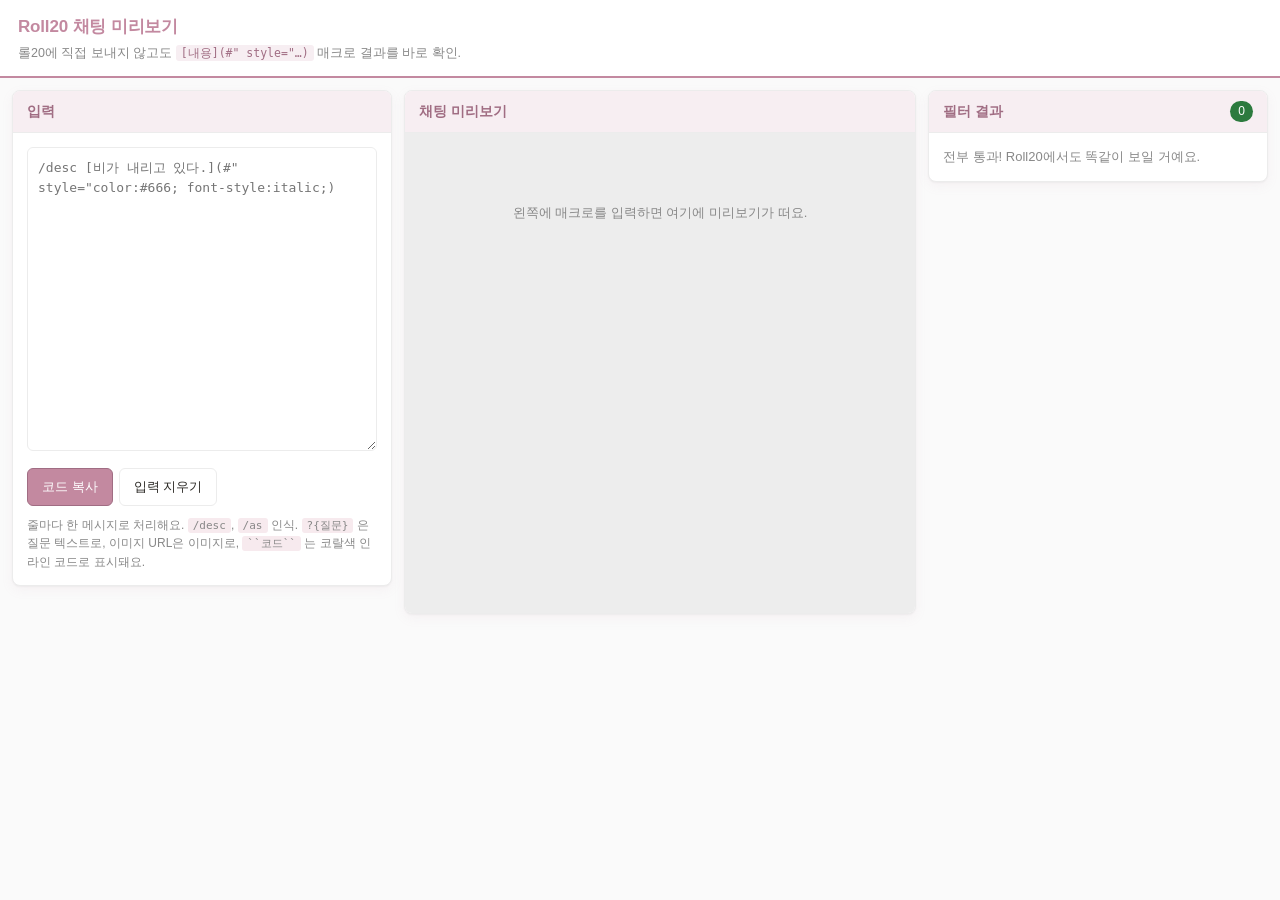
==== roll20-tester.html @ ce135a17 "match Roll20 leniency: drop the false ;) warning, salvage trailing ; in unclosed ( The previous comm" ====
<!DOCTYPE html>
<html lang="ko">
<head>
  <meta charset="UTF-8" />
  <meta name="viewport" content="width=device-width, initial-scale=1.0, viewport-fit=cover" />
  <meta name="theme-color" content="#f1efe7" />
  <title>Roll20 채팅 미리보기</title>
  <style>
:root {
  --bg: #fafafa;
  --pane-bg: #ffffff;
  --pane-border: #ececec;
  --pane-head-bg: #f7eef2;
  --text: #2c2a26;
  --text-muted: #888888;
  --accent: #c389a0;
  --accent-dark: #a06d83;
  --accent-soft: #f7eef2;
  --warn: #b87d10;
  --danger: #b8311e;
  --ok: #2c7a3e;
  /* 채팅창은 살짝 회색끼 도는 톤 — 사용자 매크로의 background:#ffffff 가
   * 채팅창 안에서 흰 박스로 보이도록. 완전 흰색이면 흰 말풍선이 안 보임. */
  --chat-bg: #ededed;
  --code-bg: #f7eaee;
  --shadow: 0 1px 2px rgba(0,0,0,0.04), 0 4px 12px rgba(195,137,160,0.08);
  --radius: 8px;
}
* { box-sizing: border-box; }
html, body { margin: 0; padding: 0; }
body {
  font-family: -apple-system, BlinkMacSystemFont, "Apple SD Gothic Neo",
               "Pretendard", "Segoe UI", "Noto Sans KR", Arial, sans-serif;
  background: var(--bg);
  color: var(--text);
  line-height: 1.5;
  -webkit-text-size-adjust: 100%;
}
h1, h2, h3 { margin: 0; font-weight: 700; }
button, input, select, textarea { font: inherit; color: inherit; }
code, .mono {
  font-family: ui-monospace, SFMono-Regular, Menlo, Consolas, monospace;
}
code { background: var(--code-bg); padding: 1px 5px; border-radius: 3px; font-size: 0.92em; }

/* 헤더 */
.topbar {
  background: #ffffff;
  color: var(--text);
  padding: 14px 18px;
  border-bottom: 2px solid var(--accent);
}
.topbar h1 {
  font-size: 17px;
  letter-spacing: -0.01em;
  color: var(--accent);
}
.topbar .tagline {
  margin: 4px 0 0;
  font-size: 12.5px;
  color: var(--text-muted);
}
.topbar code { background: var(--accent-soft); color: var(--accent-dark); }

/* 레이아웃: 입력 / 채팅 / 경고 */
.layout {
  display: grid;
  grid-template-columns: minmax(280px, 380px) 1fr minmax(260px, 340px);
  gap: 12px;
  padding: 12px;
  max-width: 1400px;
  margin: 0 auto;
  align-items: start;
}
@media (max-width: 1024px) {
  .layout { grid-template-columns: 1fr 1fr; }
  .pane-warnings { grid-column: 1 / -1; }
}
@media (max-width: 720px) {
  .layout { grid-template-columns: 1fr; padding: 8px; gap: 8px; }
}

.pane {
  background: var(--pane-bg);
  border: 1px solid var(--pane-border);
  border-radius: var(--radius);
  box-shadow: var(--shadow);
  overflow: hidden;
}
.pane-head {
  display: flex;
  align-items: center;
  justify-content: space-between;
  padding: 10px 14px;
  background: var(--pane-head-bg);
  border-bottom: 1px solid var(--pane-border);
}
.pane-head h2 { font-size: 14px; color: var(--accent-dark); }
.pane-body { padding: 14px; }

.badge {
  display: inline-block;
  min-width: 22px;
  padding: 2px 8px;
  border-radius: 999px;
  background: var(--text-muted);
  color: #fff;
  font-size: 12px;
  text-align: center;
  line-height: 1.4;
}
.badge[data-level="ok"]     { background: var(--ok); }
.badge[data-level="warn"]   { background: var(--warn); }
.badge[data-level="danger"] { background: var(--danger); }

/* 입력 */
#macro-input {
  width: 100%;
  min-height: 220px;
  resize: vertical;
  padding: 10px;
  background: #fff;
  border: 1px solid var(--pane-border);
  border-radius: 6px;
  font-family: ui-monospace, SFMono-Regular, Menlo, Consolas, monospace;
  font-size: 13px;
  line-height: 1.55;
  outline: none;
  transition: border-color 0.15s, box-shadow 0.15s;
}
#macro-input:focus {
  border-color: var(--accent);
  box-shadow: 0 0 0 3px rgba(195, 137, 160, 0.20);
}
.actions {
  display: flex;
  flex-wrap: wrap;
  gap: 6px;
  margin-top: 10px;
}
.actions button {
  padding: 8px 14px;
  border-radius: 6px;
  border: 1px solid var(--pane-border);
  background: #ffffff;
  cursor: pointer;
  font-size: 13px;
  transition: background 0.12s, transform 0.05s, border-color 0.12s;
}
.actions button:hover { background: var(--accent-soft); border-color: var(--accent); }
.actions button:active { transform: translateY(1px); }
.actions button.primary {
  background: var(--accent);
  border-color: var(--accent-dark);
  color: #fff;
}
.actions button.primary:hover { background: var(--accent-dark); border-color: var(--accent-dark); }
.hint {
  margin: 10px 0 0;
  color: var(--text-muted);
  font-size: 12px;
}
.hint code { background: var(--code-bg); }

/* 채팅 영역 */
.chat-window {
  min-height: 480px;
  max-height: calc(100vh - 200px);
  overflow-y: auto;
  padding: 10px 12px;
  background: var(--chat-bg);
  font-family: "Helvetica Neue", "Apple SD Gothic Neo", Arial, sans-serif;
  font-size: 13px;
  line-height: 1.55;
  color: #333333;
}
.chat-empty {
  text-align: center;
  color: var(--text-muted);
  padding: 60px 20px;
  font-size: 13px;
}

/* Roll20 채팅 메시지 박스
 *
 * background 를 깔지 않아 사용자 매크로의 box-shadow spread 가 양옆/아래
 * 까지 자연스럽게 펼쳐진다. 메시지 간 padding 을 충분히 둬서 spread 가
 * 다음 메시지의 텍스트 위로 묻히지 않게 한다 (Roll20 의 채팅창 간격과
 * 비슷하게). */
.chat-msg {
  position: relative; /* 매크로 안의 position:absolute 자식이 여기 기준으로 떠야 함 */
  padding: 6px 2px 14px;
  margin: 0;
  word-wrap: break-word;
  overflow-wrap: break-word;
}

.chat-msg .by {
  font-weight: 700;
  color: #1f1d1a;
  margin-right: 3px;
}
.chat-msg .by::after { content: ":"; }

/* /desc — 가운데 정렬, bold + italic 이 기본 */
.chat-msg.desc {
  text-align: center;
  font-style: italic;
  font-weight: bold;
  color: #333333;
  padding: 8px 8px 16px;
}
.chat-msg.desc .by { display: none; }

/* /as — 옅은 푸른색 박스 (다른 인물로 말하기) */
.chat-msg.as {
  background: #e8f1f8;
  border: 1px solid #c5d8e8;
  border-radius: 3px;
  padding: 4px 8px;
  margin: 2px 0;
}
.chat-msg.as .by { color: #1f4d7a; }

/* Roll20 본문 안 a 태그 (= 매크로로 만든 스타일 박스) */
.chat-msg .r20-styled {
  color: inherit;
  text-decoration: underline;
  cursor: default;
}
.chat-msg .r20-styled:hover { text-decoration: underline; }

.chat-msg img { max-width: 100%; height: auto; }
.chat-msg img.r20-image {
  max-width: 100%;
  height: auto;
  display: inline-block;
  vertical-align: middle;
  border-radius: 2px;
}

/* 백틱 더블(``code``) → 코랄빛 인라인 */
.chat-msg .r20-code {
  font-family: ui-monospace, SFMono-Regular, Menlo, Consolas, monospace;
  background: #fdecea;
  color: #cf3a1f;
  padding: 0 5px;
  border-radius: 3px;
  font-size: 0.92em;
}

/* 경고 패널 */
.warnings-body { padding: 0; }
.warnings-body .empty {
  padding: 14px; color: var(--text-muted); margin: 0; font-size: 13px;
}
.warn-summary {
  padding: 10px 14px;
  background: var(--accent-soft);
  border-bottom: 1px solid var(--pane-border);
  font-size: 12px;
  color: var(--text-muted);
}
.warn-summary strong { color: var(--text); }
.warn-item {
  padding: 10px 14px;
  border-bottom: 1px solid var(--pane-border);
  font-size: 13px;
}
.warn-item:last-child { border-bottom: none; }
.warn-item .label {
  display: inline-block;
  padding: 1px 7px;
  border-radius: 3px;
  font-size: 11px;
  font-weight: 700;
  margin-right: 6px;
  vertical-align: 1px;
}
.warn-item .label[data-kind="prop"]     { background: #ffd7d2; color: #882015; }
.warn-item .label[data-kind="value"]    { background: #fff0c0; color: #7a5500; }
.warn-item .label[data-kind="syntax"]   { background: #ffe4b3; color: #7a4b00; }
.warn-item .label[data-kind="escape"]   { background: #d6eaff; color: #1c4f8a; }
.warn-item .label[data-kind="security"] { background: #ffd0d0; color: #8a0a0a; }
.warn-item code { font-size: 12px; }
.warn-item .reason {
  display: block; margin-top: 4px;
  color: var(--text-muted); font-size: 12px;
}

  </style>
</head>
<body>
  <header class="topbar">
    <h1>Roll20 채팅 미리보기</h1>
    <p class="tagline">롤20에 직접 보내지 않고도 <code>[내용](#" style="…)</code> 매크로 결과를 바로 확인.</p>
  </header>

  <main class="layout">
    <section class="pane pane-input">
      <div class="pane-head"><h2>입력</h2></div>
      <div class="pane-body">
        <textarea id="macro-input" rows="14" spellcheck="false"
          placeholder='/desc [비가 내리고 있다.](#" style="color:#666; font-style:italic;)'></textarea>
        <div class="actions">
          <button type="button" id="copy-btn" class="primary">코드 복사</button>
          <button type="button" id="clear-input-btn">입력 지우기</button>
        </div>
        <p class="hint">
          줄마다 한 메시지로 처리해요. <code>/desc</code>, <code>/as</code> 인식.
          <code>?{질문}</code> 은 질문 텍스트로, 이미지 URL은 이미지로, <code>``코드``</code> 는 코랄색 인라인 코드로 표시돼요.
        </p>
      </div>
    </section>

    <section class="pane pane-chat">
      <div class="pane-head"><h2>채팅 미리보기</h2></div>
      <div class="chat-window" id="chat-window">
        <div class="chat-empty" id="chat-empty">왼쪽에 매크로를 입력하면 여기에 미리보기가 떠요.</div>
      </div>
    </section>

    <aside class="pane pane-warnings">
      <div class="pane-head">
        <h2>필터 결과</h2>
        <span class="badge" id="warn-badge">0</span>
      </div>
      <div class="pane-body warnings-body" id="warnings-body">
        <p class="empty">아직 검사할 매크로가 없어요.</p>
      </div>
    </aside>
  </main>

  <script>
/**
 * Roll20 채팅 미리보기.
 *
 * 입력 형식: [내용](URL #" style="prop: value; …)  형태의 Roll20 마크다운 트릭.
 * URL 부분은 비어있을 수도, 매크로 명령(!&#13;/desc …)이나 외부 URL일 수도 있다.
 *
 * 출처: danharu0920 블로그(롤꾸용 CSS 입문),
 *       베베까까 블로그(Roll20 채팅로그 꾸미기 / 롤꾸하는데 도움되는 CSS 모음).
 */
'use strict';

// ============================================================
// 1. 화이트리스트 / 차단 패턴
// ============================================================

// 사용자 매크로의 CSS는 기본적으로 모두 통과시킨다.
// 실제로 안 먹는 속성이 있어도 브라우저가 알아서 무시하므로, 굳이 우리가
// "이건 안 됨"이라고 미리 차단해서 false positive 를 만들 필요는 없다.
// 단, Roll20가 명시적으로 sanitizer에서 막아둔 calc() 와 보안상 위험한
// expression() / url(javascript:…) 만 strip + 경고한다.
const BLOCKED_PATTERNS = {
  calc:       { re: /\bcalc\s*\(/i,
                msg: 'Roll20는 calc() 수식을 막아놨어요. 고정값으로 바꿔주세요.' },
  expression: { re: /\bexpression\s*\(/i,
                msg: 'CSS expression() 은 차단됩니다.' },
  jsurl:      { re: /url\s*\(\s*['"]?\s*javascript:/i,
                msg: 'url(javascript:…) 는 차단됩니다.' },
};

const COMMANDS = [
  { name: 'desc', re: /^\/desc\s+/i },
  { name: 'as',   re: /^\/as\s+/i },
];

// ============================================================
// 2. 유틸
// ============================================================

const $ = (sel) => document.querySelector(sel);

const _entityHelper = document.createElement('textarea');
function decodeEntities(s) {
  _entityHelper.innerHTML = String(s);
  return _entityHelper.value;
}
function escapeHtml(s) {
  return String(s).replace(/[&<>"']/g, (c) => ({
    '&': '&amp;', '<': '&lt;', '>': '&gt;', '"': '&quot;', "'": '&#39;',
  }[c]));
}
function escapeRegex(s) {
  return s.replace(/[.*+?^${}()|[\]\\]/g, '\\$&');
}
const debounce = (fn, ms) => {
  let t;
  return (...a) => { clearTimeout(t); t = setTimeout(() => fn(...a), ms); };
};

// 입력에 등장 가능성 매우 낮은 placeholder 토큰.
const PH_OPEN = '\x01R20\x01';
const PH_CLOSE = '\x01';

// ============================================================
// 3. SanitizeReport
// ============================================================

class SanitizeReport {
  constructor() { this.entries = []; this.counts = {}; }
  add(kind, name, reason) {
    this.entries.push({ kind, name, reason });
    this.counts[kind] = (this.counts[kind] || 0) + 1;
  }
  total() { return this.entries.length; }
}
const KIND_LABEL = {
  prop: '속성', value: '값', syntax: '문법',
  escape: '이스케이프', security: '보안',
};

// ============================================================
// 4. CSS 파서
// ============================================================

function parseDecls(text) {
  const out = [];
  let buf = '', depth = 0, inStr = null;
  for (let i = 0; i < text.length; i++) {
    const ch = text[i];
    if (inStr) {
      buf += ch;
      if (ch === inStr && text[i - 1] !== '\\') inStr = null;
      continue;
    }
    if (ch === '"' || ch === "'") { inStr = ch; buf += ch; continue; }
    if (ch === '(') { depth++; buf += ch; continue; }
    if (ch === ')') { depth = Math.max(0, depth - 1); buf += ch; continue; }
    if (ch === ';' && depth === 0) { pushDecl(out, buf); buf = ''; continue; }
    buf += ch;
  }
  if (buf.trim()) pushDecl(out, buf);
  return out;
}

function pushDecl(arr, raw) {
  const trimmed = raw.trim();
  if (!trimmed) return;
  const idx = trimmed.indexOf(':');
  if (idx === -1) {
    // 영문/한글이 있는 경우만 진짜 syntax 오류로 본다.
    // 줄 끝의 길 잃은 " ) ; 같은 건 조용히 무시.
    if (/[a-zA-Z가-힯]/.test(trimmed)) {
      arr.push({ raw: trimmed, invalid: true });
    }
    return;
  }
  const prop = trimmed.slice(0, idx).trim().toLowerCase();
  let value = trimmed.slice(idx + 1).trim();
  if (!prop || !value) return;
  // 매크로 끝의 ;) 패턴: 마크다운 링크의 닫는 ) 가 linear-gradient(...) 의
  // 닫는 ) 로 못 쓰이면서, ; 만 함수 안에 갇혀버리는 경우가 흔하다. CSS 파서는
  // EOF 에서 닫히지 않은 ( 는 자동 보강해주지만, 함수 안에 ; 토큰이 끼면
  // 인자 파싱이 깨져서 속성 자체가 drop 된다. 그 trailing ; 만 떼어내면
  // 브라우저가 함수를 알아서 닫아준다 (Roll20 도 같은 결과로 렌더링됨).
  if (hasUnclosedParen(value)) {
    value = value.replace(/;\s*$/, '').trimEnd();
  }
  arr.push({ prop, value, raw: trimmed });
}

function hasUnclosedParen(s) {
  let depth = 0, inStr = null;
  for (let i = 0; i < s.length; i++) {
    const ch = s[i];
    if (inStr) {
      if (ch === inStr && s[i - 1] !== '\\') inStr = null;
      continue;
    }
    if (ch === '"' || ch === "'") { inStr = ch; continue; }
    if (ch === '(') depth++;
    else if (ch === ')') depth = Math.max(0, depth - 1);
  }
  return depth > 0;
}

function validateDecl(decl, report) {
  if (decl.invalid) {
    report.add('syntax', decl.raw,
      '"속성: 값" 형식이 아니에요. 콜론(:) 누락이거나 세미콜론(;) 위치를 확인하세요.');
    return null;
  }
  const { prop, value } = decl;

  // content 속성은 ::before/::after 의사요소에서만 동작한다. Roll20 매크로의
  // 인라인 style 속성은 실제 요소(<a>)에 붙기 때문에 절대 적용 안 됨.
  if (prop === 'content') {
    report.add('prop', `${prop}: ${value}`,
      'content 속성은 ::before/::after 의사요소에서만 동작해요. ' +
      'Roll20 매크로의 inline style 은 실제 <a> 에 붙어서 무시됩니다.');
    return null;
  }

  // 명시적으로 차단되는 것들만 strip + 경고. 그 외는 모두 통과.
  for (const [key, { re, msg }] of Object.entries(BLOCKED_PATTERNS)) {
    if (re.test(value)) {
      report.add(key === 'calc' ? 'value' : 'security', `${prop}: ${value}`, msg);
      return null;
    }
  }
  return decl;
}

// ============================================================
// 5. Roll20 마크다운 파서
// ============================================================

// (#" 의 # 은 옵셔널 — 사용자 매크로에서 종종 빠진 채로 쓰여도
// 동작하므로 우리도 받아준다.
const STYLE_LINK_RE =
  /\[([^\]]*)\]\(([^)]*?)#?\s*"\s*style\s*=\s*"([^)]*)\)/g;

const NORMAL_LINK_RE =
  /\[([^\]]*)\]\(((?:https?:\/\/|mailto:|#)[^)\s]*)\)/g;

// 이미지 URL 자동 인식 (확장자 기반).
const IMAGE_URL_RE =
  /(https?:\/\/[^\s<>"'()]+\.(?:png|jpe?g|gif|webp|svg|bmp))(\?[^\s<>"'()]*)?/gi;

// 백틱 인라인 코드 — Roll20는 더블 백틱(``text``) 만 코드로 처리한다.
// 단일 백틱은 일반 본문에서 흔히 쓰이므로 코드로 잡지 않는다.
const BACKTICK_RE = /``([^`\n]+?)``/g;

// Roll20 query: ?{prompt}, ?{prompt|default}, ?{prompt|opt1|opt2}.
const QUERY_RE = /\?\{([^}]+)\}/g;

function substituteQueries(text) {
  return text.replace(QUERY_RE, (_m, inner) => {
    const parts = inner.split('|');
    const prompt = parts[0].trim();
    if (parts.length === 1) return prompt;
    // |default 형태에서 default 가 비어있으면 ?{프롬프트|} 인 셈이라
    // prompt 텍스트로 fallback. 옵션 dropdown(opt,val) 은 첫 옵션의 라벨.
    const def = parts[1].split(',')[0].trim();
    return def || prompt;
  });
}

function detectCommand(line) {
  for (const c of COMMANDS) {
    if (c.re.test(line)) {
      const rest = line.replace(c.re, '');
      if (c.name === 'as') {
        const m = rest.match(/^("[^"]+"|'[^']+'|\S+)\s*([\s\S]*)$/);
        const speaker = m ? m[1].replace(/^["']|["']$/g, '') : '';
        const body = m ? m[2] : rest;
        return { name: 'as', speaker, rest: body };
      }
      return { name: c.name, rest };
    }
  }
  return { name: 'say', rest: line };
}

function processInline(line, report) {
  // 0) ?{질문} 치환 — 가장 먼저 (다른 패턴 안에도 들어있을 수 있음).
  let work = substituteQueries(line);

  // 1) Roll20 styled link → placeholder
  const placeholders = [];
  work = work.replace(STYLE_LINK_RE, (_, text, prefix, decls) => {
    const i = placeholders.length;
    placeholders.push({ kind: 'styled', text, prefix, decls });
    return `${PH_OPEN}${i}${PH_CLOSE}`;
  });

  // 2) 일반 마크다운 링크 → placeholder
  work = work.replace(NORMAL_LINK_RE, (_, text, url) => {
    if (/^javascript:/i.test(url)) {
      report.add('security', `[${text}](${url})`, 'javascript: 링크는 차단됩니다.');
      return text;
    }
    const i = placeholders.length;
    placeholders.push({ kind: 'normal', text, url });
    return `${PH_OPEN}${i}${PH_CLOSE}`;
  });

  // 3) 미처 들어가지 못한 이미지 URL → <img>
  work = work.replace(IMAGE_URL_RE, (_m, base, query) => {
    const url = base + (query || '');
    const i = placeholders.length;
    placeholders.push({ kind: 'image', url });
    return `${PH_OPEN}${i}${PH_CLOSE}`;
  });

  // 4) 백틱 인라인 코드(``text``) → placeholder
  work = work.replace(BACKTICK_RE, (_m, code) => {
    const i = placeholders.length;
    placeholders.push({ kind: 'code', code });
    return `${PH_OPEN}${i}${PH_CLOSE}`;
  });

  // 5) 처리 안 된 [text](...#...) — 매크로 트릭이지만 escape 깨짐
  const stray = work.match(/\[[^\]]*\]\([^)]*#[^)]*\)/);
  if (stray) {
    report.add('escape', stray[0],
      '매크로 패턴이 끝까지 닫히지 않은 것 같아요. 값 안의 ) ] " ? @ % 등은 ' +
      '&#41; &#93; &quot; &#63; &#64; &#37; 처럼 escape 해줘야 해요.');
  }

  // 6) HTML escape + 마크다운 처리
  let html = escapeHtml(work);
  html = applyMarkdown(html);

  // 7) placeholder 복원
  const placeholderRe = new RegExp(
    escapeRegex(PH_OPEN) + '(\\d+)' + escapeRegex(PH_CLOSE),
    'g',
  );
  html = html.replace(placeholderRe, (_m, idx) => {
    const p = placeholders[+idx];
    switch (p.kind) {
      case 'styled': return renderStyledLink(p, report);
      case 'normal': return renderNormalLink(p);
      case 'image':  return renderImage(p);
      case 'code':   return renderCode(p);
    }
    return '';
  });

  return html;
}

function applyMarkdown(html) {
  // 사용자가 매크로 안에서 줄바꿈으로 자주 쓰는 <br>. HTML escape 단계에서
  // &lt;br&gt; 으로 변했을 수 있으니 다시 진짜 <br> 로 복원.
  html = html.replace(/&lt;br\s*\/?\s*&gt;/gi, '<br>');
  html = html.replace(/\*\*([^*\n]+)\*\*/g, '<strong>$1</strong>');
  html = html.replace(/(^|[^*\w])\*([^*\n]+)\*(?!\*)/g, '$1<em>$2</em>');
  html = html.replace(/(^|[^_\w])_([^_\n]+)_(?!\w)/g, '$1<em>$2</em>');
  html = html.replace(/~~([^~\n]+)~~/g, '<del>$1</del>');
  return html;
}

function renderStyledLink(p, report) {
  const decoded = decodeEntities(p.decls);
  const decls = parseDecls(decoded);
  const survived = [];
  for (const d of decls) {
    const ok = validateDecl(d, report);
    if (ok) survived.push(`${ok.prop}: ${ok.value}`);
  }
  // 링크 텍스트 안에서도 **굵게**, *기울임*, ~~취소~~ 마크다운 처리.
  const text = decodeEntities(p.text);
  const escapedText = applyMarkdown(escapeHtml(text));
  const styleStr = survived.join('; ');
  const prefix = (p.prefix || '').trim();
  const isExternal = /^https?:\/\//i.test(prefix);
  const href = isExternal ? prefix : '#';
  const onclick = isExternal ? '' : ' onclick="return false"';
  const target = isExternal ? ' target="_blank" rel="noopener noreferrer"' : '';
  return `<a class="r20-styled" href="${escapeHtml(href)}"${target}${onclick} style="${escapeHtml(styleStr)}">${escapedText}</a>`;
}

function renderNormalLink(p) {
  return `<a href="${escapeHtml(p.url)}" target="_blank" rel="noopener noreferrer">${escapeHtml(decodeEntities(p.text))}</a>`;
}

function renderImage(p) {
  return `<img class="r20-image" src="${escapeHtml(p.url)}" alt="" loading="lazy">`;
}

function renderCode(p) {
  return `<code class="r20-code">${escapeHtml(decodeEntities(p.code))}</code>`;
}

// ============================================================
// 6. 메시지 처리
// ============================================================

function processMessage(line, report) {
  if (!line.trim()) return null;
  const cmd = detectCommand(line);
  const html = processInline(cmd.rest, report);
  return { type: cmd.name, html, speaker: cmd.speaker || '' };
}

function processInput(text) {
  const report = new SanitizeReport();
  const messages = [];
  for (const line of text.split('\n')) {
    const m = processMessage(line, report);
    if (m) messages.push(m);
  }
  return { messages, report };
}

// ============================================================
// 7. 렌더링
// ============================================================

const state = { messages: [] };

function buildMsgEl({ type, html, speaker }) {
  const el = document.createElement('div');
  el.className = `chat-msg ${type}`;
  if (type === 'as' && speaker) {
    const by = document.createElement('span');
    by.className = 'by';
    by.textContent = speaker;
    el.appendChild(by);
    el.appendChild(document.createTextNode(' '));
  }
  const body = document.createElement('span');
  body.className = 'body';
  body.innerHTML = html;
  el.appendChild(body);
  return el;
}

function renderChat() {
  const win = $('#chat-window');
  win.innerHTML = '';
  if (state.messages.length === 0) {
    const empty = document.createElement('div');
    empty.className = 'chat-empty';
    empty.textContent = '왼쪽에 매크로를 입력하면 여기에 미리보기가 떠요.';
    win.appendChild(empty);
    return;
  }
  for (const m of state.messages) win.appendChild(buildMsgEl(m));
  win.scrollTop = win.scrollHeight;
}

function renderWarnings(report) {
  const body = $('#warnings-body');
  body.innerHTML = '';
  const total = report.total();
  $('#warn-badge').textContent = String(total);
  $('#warn-badge').dataset.level =
    total === 0 ? 'ok' : (report.counts.security ? 'danger' : 'warn');

  if (total === 0) {
    body.innerHTML = '<p class="empty">전부 통과! Roll20에서도 똑같이 보일 거예요.</p>';
    return;
  }

  const summary = document.createElement('div');
  summary.className = 'warn-summary';
  const order = ['security', 'syntax', 'escape', 'prop', 'value'];
  const parts = [];
  for (const k of order) {
    if (report.counts[k]) parts.push(`<strong>${KIND_LABEL[k]} ${report.counts[k]}</strong>`);
  }
  summary.innerHTML = `차단/경고 ${total}건 — ${parts.join(' · ')}`;
  body.appendChild(summary);

  const grouped = new Map();
  for (const e of report.entries) {
    const k = `${e.kind}::${e.name}::${e.reason}`;
    if (!grouped.has(k)) grouped.set(k, { ...e, count: 0 });
    grouped.get(k).count++;
  }
  for (const e of grouped.values()) {
    const item = document.createElement('div');
    item.className = 'warn-item';
    item.innerHTML =
      `<span class="label" data-kind="${e.kind}">${KIND_LABEL[e.kind] || e.kind}</span>` +
      `<code>${escapeHtml(e.name)}</code>` +
      (e.count > 1 ? ` <span class="muted small">×${e.count}</span>` : '') +
      `<span class="reason">${escapeHtml(e.reason)}</span>`;
    body.appendChild(item);
  }
}

// ============================================================
// 8. 영속화
// ============================================================

const STORAGE_KEY = 'roll20-chat-preview-v4';

function persist() {
  try {
    localStorage.setItem(STORAGE_KEY, JSON.stringify({
      input: $('#macro-input').value,
    }));
  } catch (_) { /* 무시 */ }
}
function restore() {
  try {
    const data = JSON.parse(localStorage.getItem(STORAGE_KEY) || 'null');
    if (!data) return;
    if (data.input) $('#macro-input').value = data.input;
  } catch (_) { /* 무시 */ }
}

// ============================================================
// 9. 부트
// ============================================================

function update() {
  const txt = $('#macro-input').value;
  if (!txt.trim()) {
    state.messages = [];
    renderChat();
    renderWarnings(new SanitizeReport());
    persist();
    return;
  }
  const { messages, report } = processInput(txt);
  state.messages = messages;
  renderChat();
  renderWarnings(report);
  persist();
}

async function copyMacro() {
  const text = $('#macro-input').value;
  if (!text) return;
  const btn = $('#copy-btn');
  const original = btn.textContent;
  try {
    await navigator.clipboard.writeText(text);
    btn.textContent = '복사됨!';
  } catch (_) {
    // file:// / 권한 없는 환경 fallback
    const ta = document.createElement('textarea');
    ta.value = text;
    ta.style.position = 'fixed';
    ta.style.opacity = '0';
    document.body.appendChild(ta);
    ta.select();
    let ok = false;
    try { ok = document.execCommand('copy'); } catch (_) { /* 무시 */ }
    document.body.removeChild(ta);
    btn.textContent = ok ? '복사됨!' : '복사 실패';
  }
  setTimeout(() => { btn.textContent = original; }, 1200);
}

function setup() {
  restore();

  const debounced = debounce(update, 120);
  $('#macro-input').addEventListener('input', debounced);

  $('#copy-btn').addEventListener('click', copyMacro);
  $('#clear-input-btn').addEventListener('click', () => {
    $('#macro-input').value = '';
    update();
  });

  update();
}

if (document.readyState === 'loading') {
  document.addEventListener('DOMContentLoaded', setup);
} else {
  setup();
}

  </script>
</body>
</html>
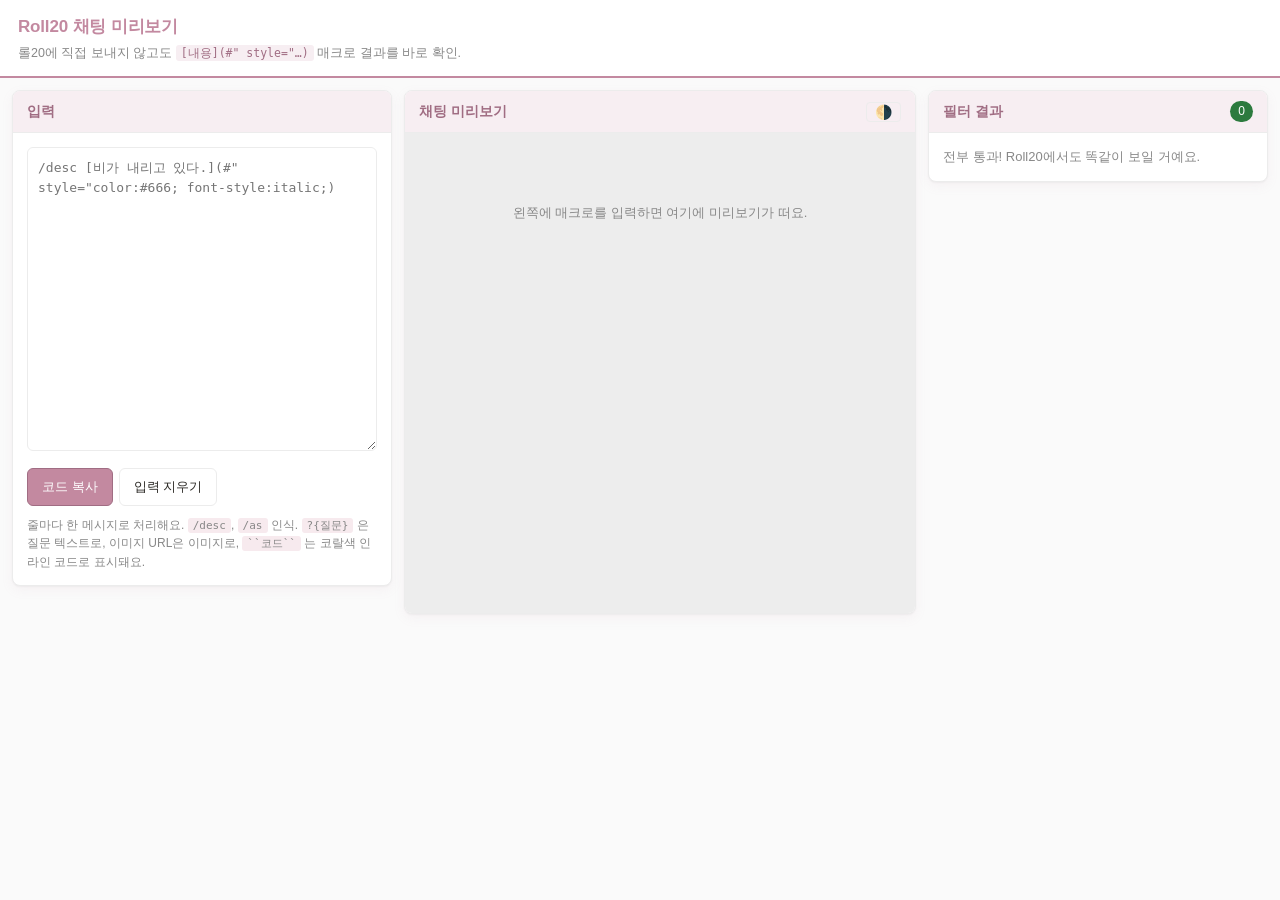
==== commit f45df0a0: "add dark-bg toggle so neon/dark-theme macros are visible in preview Neon-style macros (white text + " ====
--- a/roll20-tester.html
+++ b/roll20-tester.html
@@ -181,6 +181,24 @@
   font-size: 13px;
 }
 
+/* 어두운 배경 토글 — 네온/다크테마 매크로 미리보기용 */
+.bg-toggle {
+  background: transparent;
+  border: 1px solid var(--pane-border);
+  border-radius: 4px;
+  padding: 2px 8px;
+  font-size: 14px;
+  line-height: 1;
+  cursor: pointer;
+  transition: background 0.12s, border-color 0.12s;
+}
+.bg-toggle:hover { background: var(--accent-soft); border-color: var(--accent); }
+.chat-window.dark {
+  background: #1f1f1f;
+  color: #e0e0e0;
+}
+.chat-window.dark .chat-empty { color: #777; }
+
 /* Roll20 채팅 메시지 박스
  *
  * background 를 깔지 않아 사용자 매크로의 box-shadow spread 가 양옆/아래
@@ -193,6 +211,15 @@
   margin: 0;
   word-wrap: break-word;
   overflow-wrap: break-word;
+}
+
+/* Roll20 의 채팅 a 태그는 브라우저 기본값(content-box, line-height: normal) 위에서
+ * 그려진다. 우리 도구의 글로벌 `* { box-sizing: border-box }` 와 .chat-window 의
+ * line-height: 1.55 가 사용자 매크로의 정밀 좌표(절대위치 + 음수 margin) 를
+ * 어긋나게 만들기 때문에, 채팅 메시지 안쪽만 Roll20 기본값으로 되돌린다. */
+.chat-msg, .chat-msg * {
+  box-sizing: content-box;
+  line-height: normal;
 }
 
 .chat-msg .by {
@@ -314,7 +341,11 @@
     </section>
 
     <section class="pane pane-chat">
-      <div class="pane-head"><h2>채팅 미리보기</h2></div>
+      <div class="pane-head">
+        <h2>채팅 미리보기</h2>
+        <button type="button" id="chat-bg-toggle" class="bg-toggle"
+                title="채팅 배경 색 바꾸기 (밝음/어두움)">🌗</button>
+      </div>
       <div class="chat-window" id="chat-window">
         <div class="chat-empty" id="chat-empty">왼쪽에 매크로를 입력하면 여기에 미리보기가 떠요.</div>
       </div>
@@ -775,6 +806,7 @@
   try {
     localStorage.setItem(STORAGE_KEY, JSON.stringify({
       input: $('#macro-input').value,
+      darkChat: $('#chat-window').classList.contains('dark'),
     }));
   } catch (_) { /* 무시 */ }
 }
@@ -783,6 +815,7 @@
     const data = JSON.parse(localStorage.getItem(STORAGE_KEY) || 'null');
     if (!data) return;
     if (data.input) $('#macro-input').value = data.input;
+    if (data.darkChat) $('#chat-window').classList.add('dark');
   } catch (_) { /* 무시 */ }
 }
 
@@ -841,6 +874,10 @@
     $('#macro-input').value = '';
     update();
   });
+  $('#chat-bg-toggle').addEventListener('click', () => {
+    $('#chat-window').classList.toggle('dark');
+    persist();
+  });
 
   update();
 }
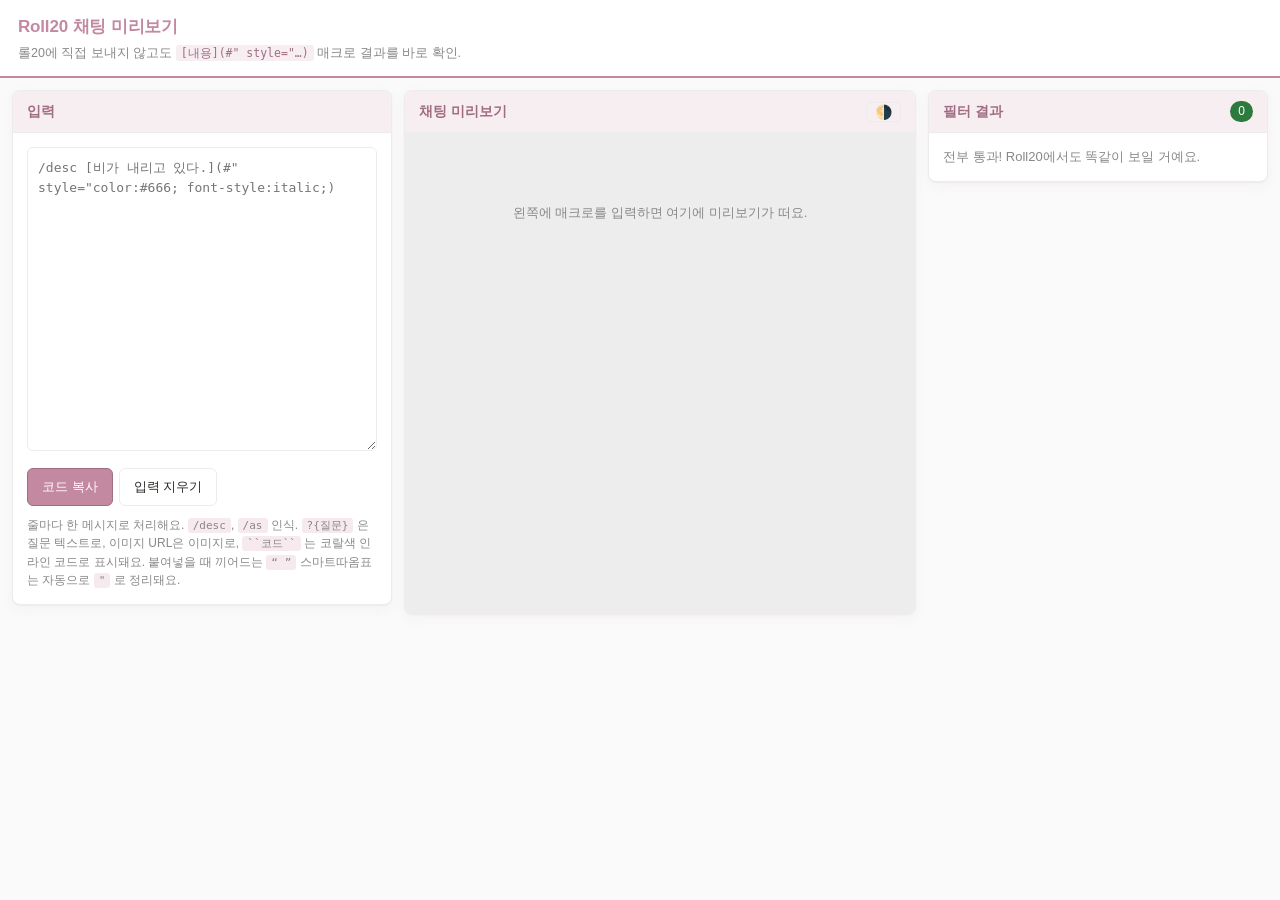
==== commit 1d8f2795: "auto-normalize smart quotes / NBSP so Roll20 doesn't choke on macros Diagnosed by the user with a cl" ====
--- a/roll20-tester.html
+++ b/roll20-tester.html
@@ -328,6 +328,7 @@
       <div class="pane-head"><h2>입력</h2></div>
       <div class="pane-body">
         <textarea id="macro-input" rows="14" spellcheck="false"
+          autocorrect="off" autocapitalize="off" autocomplete="off"
           placeholder='/desc [비가 내리고 있다.](#" style="color:#666; font-style:italic;)'></textarea>
         <div class="actions">
           <button type="button" id="copy-btn" class="primary">코드 복사</button>
@@ -336,6 +337,7 @@
         <p class="hint">
           줄마다 한 메시지로 처리해요. <code>/desc</code>, <code>/as</code> 인식.
           <code>?{질문}</code> 은 질문 텍스트로, 이미지 URL은 이미지로, <code>``코드``</code> 는 코랄색 인라인 코드로 표시돼요.
+          붙여넣을 때 끼어드는 <code>“ ”</code> 스마트따옴표는 자동으로 <code>"</code> 로 정리돼요.
         </p>
       </div>
     </section>
@@ -402,6 +404,20 @@
 // ============================================================
 
 const $ = (sel) => document.querySelector(sel);
+
+// iOS/macOS 의 "Smart Quotes" 가 textarea 붙여넣기에서 ASCII " 를 “ ” 로
+// 바꿔버리면 Roll20 의 style="..." 파서가 매크로를 못 잡는다. 보이지 않는
+// 변환이라 사용자가 알아채기 어렵다 — 입력/붙여넣기 단계에서 ASCII 로
+// 강제로 되돌린다. NBSP( ) 도 종종 끼어들어서 같이 처리.
+const SMART_CHARS_RE = /[“”„‟‘’‚‛ ]/g;
+const SMART_MAP = {
+  '“': '"', '”': '"', '„': '"', '‟': '"',
+  '‘': "'", '’': "'", '‚': "'", '‛': "'",
+  ' ': ' ',
+};
+function normalizeQuotes(s) {
+  return String(s).replace(SMART_CHARS_RE, (c) => SMART_MAP[c] || c);
+}
 
 const _entityHelper = document.createElement('textarea');
 function decodeEntities(s) {
@@ -814,7 +830,7 @@
   try {
     const data = JSON.parse(localStorage.getItem(STORAGE_KEY) || 'null');
     if (!data) return;
-    if (data.input) $('#macro-input').value = data.input;
+    if (data.input) $('#macro-input').value = normalizeQuotes(data.input);
     if (data.darkChat) $('#chat-window').classList.add('dark');
   } catch (_) { /* 무시 */ }
 }
@@ -840,7 +856,9 @@
 }
 
 async function copyMacro() {
-  const text = $('#macro-input').value;
+  const el = $('#macro-input');
+  const text = normalizeQuotes(el.value);
+  if (text !== el.value) el.value = text; // 화면에도 깨끗한 버전 반영
   if (!text) return;
   const btn = $('#copy-btn');
   const original = btn.textContent;
@@ -867,7 +885,19 @@
   restore();
 
   const debounced = debounce(update, 120);
-  $('#macro-input').addEventListener('input', debounced);
+  const input = $('#macro-input');
+  input.addEventListener('input', () => {
+    // OS 가 끼워넣은 스마트따옴표/NBSP 를 즉시 ASCII 로 되돌린다.
+    // 1:1 치환이라 글자 길이는 그대로, 커서 위치만 유지하면 됨.
+    const orig = input.value;
+    const norm = normalizeQuotes(orig);
+    if (orig !== norm) {
+      const pos = input.selectionStart;
+      input.value = norm;
+      input.setSelectionRange(pos, pos);
+    }
+    debounced();
+  });
 
   $('#copy-btn').addEventListener('click', copyMacro);
   $('#clear-input-btn').addEventListener('click', () => {
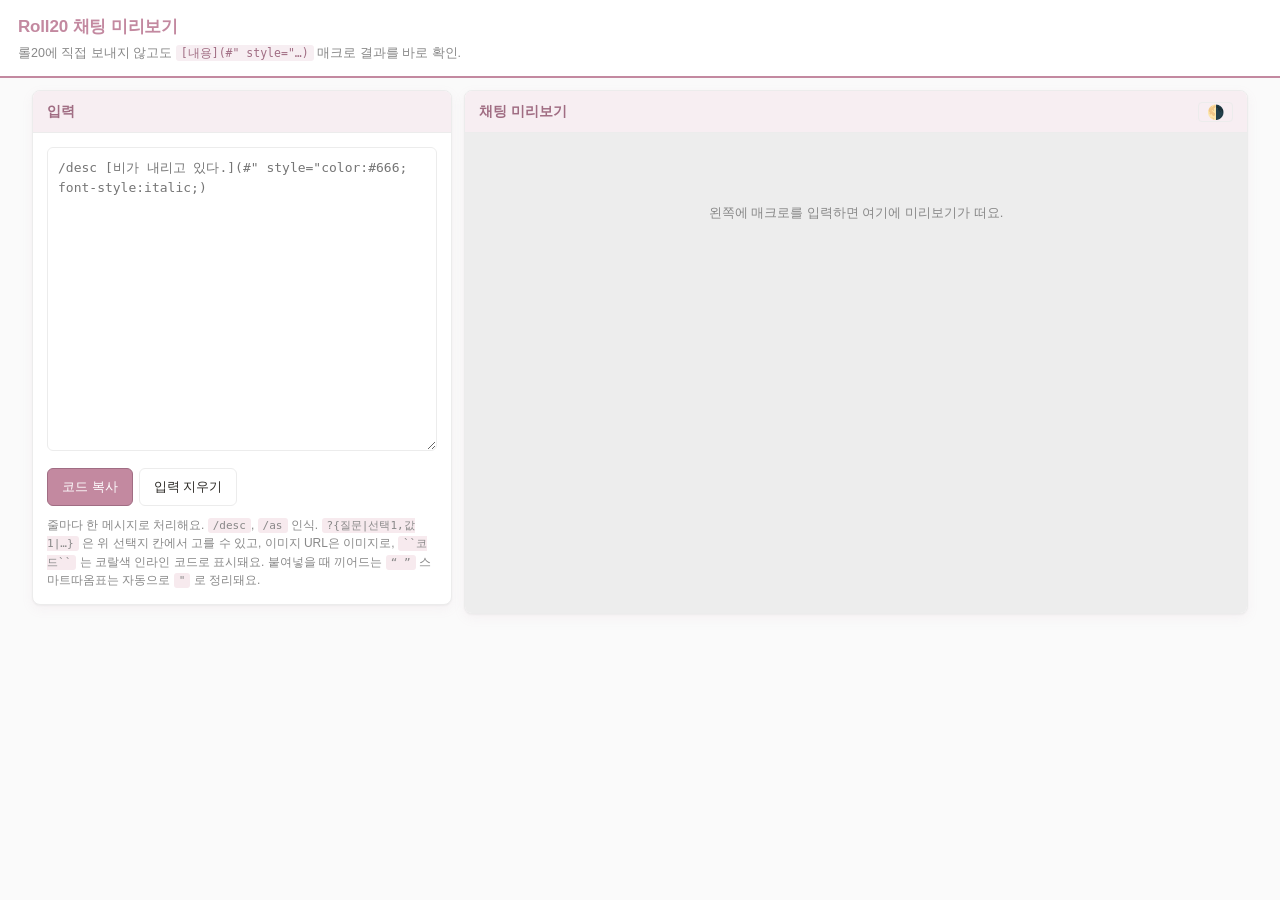
==== commit d80c2e04: "버튼형·선택지형 Roll20 매크로 렌더링 수정 버튼형 매크로가 깨지던 원인: Roll20 는 [라벨](!명령 …) / (~매크로 …) 링크를 "채팅 버튼"으로 그린다. 즉 inl" ====
--- a/roll20-tester.html
+++ b/roll20-tester.html
@@ -16,9 +16,6 @@
   --accent: #c389a0;
   --accent-dark: #a06d83;
   --accent-soft: #f7eef2;
-  --warn: #b87d10;
-  --danger: #b8311e;
-  --ok: #2c7a3e;
   /* 채팅창은 살짝 회색끼 도는 톤 — 사용자 매크로의 background:#ffffff 가
    * 채팅창 안에서 흰 박스로 보이도록. 완전 흰색이면 흰 말풍선이 안 보임. */
   --chat-bg: #ededed;
@@ -62,19 +59,15 @@
 }
 .topbar code { background: var(--accent-soft); color: var(--accent-dark); }
 
-/* 레이아웃: 입력 / 채팅 / 경고 */
+/* 레이아웃: 입력 / 채팅 */
 .layout {
   display: grid;
-  grid-template-columns: minmax(280px, 380px) 1fr minmax(260px, 340px);
+  grid-template-columns: minmax(300px, 420px) 1fr;
   gap: 12px;
   padding: 12px;
-  max-width: 1400px;
+  max-width: 1240px;
   margin: 0 auto;
   align-items: start;
-}
-@media (max-width: 1024px) {
-  .layout { grid-template-columns: 1fr 1fr; }
-  .pane-warnings { grid-column: 1 / -1; }
 }
 @media (max-width: 720px) {
   .layout { grid-template-columns: 1fr; padding: 8px; gap: 8px; }
@@ -97,21 +90,6 @@
 }
 .pane-head h2 { font-size: 14px; color: var(--accent-dark); }
 .pane-body { padding: 14px; }
-
-.badge {
-  display: inline-block;
-  min-width: 22px;
-  padding: 2px 8px;
-  border-radius: 999px;
-  background: var(--text-muted);
-  color: #fff;
-  font-size: 12px;
-  text-align: center;
-  line-height: 1.4;
-}
-.badge[data-level="ok"]     { background: var(--ok); }
-.badge[data-level="warn"]   { background: var(--warn); }
-.badge[data-level="danger"] { background: var(--danger); }
 
 /* 입력 */
 #macro-input {
@@ -132,6 +110,61 @@
   border-color: var(--accent);
   box-shadow: 0 0 0 3px rgba(195, 137, 160, 0.20);
 }
+/* ?{…} 선택지 / 자유 입력 패널 */
+.query-panel {
+  margin-top: 10px;
+  border: 1px solid var(--pane-border);
+  border-radius: 6px;
+  background: var(--accent-soft);
+  overflow: hidden;
+}
+.query-panel[hidden] { display: none; }
+.query-panel-head {
+  padding: 7px 10px;
+  font-size: 12px;
+  font-weight: 700;
+  color: var(--accent-dark);
+  border-bottom: 1px solid var(--pane-border);
+}
+.query-panel-note {
+  display: block;
+  margin-top: 2px;
+  font-weight: 400;
+  color: var(--text-muted);
+  font-size: 11.5px;
+}
+.query-panel-note code { background: #fff; font-size: 11px; }
+.query-list { padding: 8px 10px; background: #fff; }
+.query-row {
+  display: flex;
+  align-items: center;
+  gap: 8px;
+  padding: 3px 0;
+}
+.query-label {
+  flex: 0 0 auto;
+  max-width: 45%;
+  font-size: 12.5px;
+  color: var(--text-muted);
+  overflow: hidden;
+  text-overflow: ellipsis;
+  white-space: nowrap;
+}
+.query-field {
+  flex: 1 1 auto;
+  min-width: 0;
+  padding: 5px 7px;
+  font-size: 12.5px;
+  border: 1px solid var(--pane-border);
+  border-radius: 5px;
+  background: #fff;
+  outline: none;
+}
+.query-field:focus {
+  border-color: var(--accent);
+  box-shadow: 0 0 0 2px rgba(195, 137, 160, 0.18);
+}
+
 .actions {
   display: flex;
   flex-wrap: wrap;
@@ -257,6 +290,27 @@
 }
 .chat-msg .r20-styled:hover { text-decoration: underline; }
 
+/* Roll20 명령 버튼: [라벨](!명령 …) / (~매크로 …) / (/명령 …)
+ *
+ * Roll20 는 이 링크들을 "채팅 버튼"으로 그린다 — 즉 inline-block 에 안쪽
+ * 여백이 붙은 상태가 기본값이고, 매크로 작성자들은 그 위에 background /
+ * border 만 덮어쓴다. 이 기본값이 없으면
+ *   - <a> 가 inline 이라 width/height 가 통째로 무시되고 (버튼 몸통 실종)
+ *   - 옆에 position:absolute + 음수 margin 으로 겹쳐 놓는 도형들의
+ *     기준 위치가 버튼 폭만큼 밀려서 전부 어긋난다.
+ * 하트 편지봉투처럼 여러 <a> 를 겹쳐 만드는 매크로가 깨져 보이던 원인.
+ * 인라인 style 이 항상 이겨서 사용자 매크로 쪽 지정은 그대로 살아난다. */
+.chat-msg .r20-button {
+  display: inline-block;
+  padding: 5px;
+  border: 1px solid #c0c0c0;
+  border-radius: 3px;
+  background-color: #ededed;
+  color: #000000;
+  text-decoration: none;
+  vertical-align: baseline;
+}
+
 .chat-msg img { max-width: 100%; height: auto; }
 .chat-msg img.r20-image {
   max-width: 100%;
@@ -276,44 +330,6 @@
   font-size: 0.92em;
 }
 
-/* 경고 패널 */
-.warnings-body { padding: 0; }
-.warnings-body .empty {
-  padding: 14px; color: var(--text-muted); margin: 0; font-size: 13px;
-}
-.warn-summary {
-  padding: 10px 14px;
-  background: var(--accent-soft);
-  border-bottom: 1px solid var(--pane-border);
-  font-size: 12px;
-  color: var(--text-muted);
-}
-.warn-summary strong { color: var(--text); }
-.warn-item {
-  padding: 10px 14px;
-  border-bottom: 1px solid var(--pane-border);
-  font-size: 13px;
-}
-.warn-item:last-child { border-bottom: none; }
-.warn-item .label {
-  display: inline-block;
-  padding: 1px 7px;
-  border-radius: 3px;
-  font-size: 11px;
-  font-weight: 700;
-  margin-right: 6px;
-  vertical-align: 1px;
-}
-.warn-item .label[data-kind="prop"]     { background: #ffd7d2; color: #882015; }
-.warn-item .label[data-kind="value"]    { background: #fff0c0; color: #7a5500; }
-.warn-item .label[data-kind="syntax"]   { background: #ffe4b3; color: #7a4b00; }
-.warn-item .label[data-kind="escape"]   { background: #d6eaff; color: #1c4f8a; }
-.warn-item .label[data-kind="security"] { background: #ffd0d0; color: #8a0a0a; }
-.warn-item code { font-size: 12px; }
-.warn-item .reason {
-  display: block; margin-top: 4px;
-  color: var(--text-muted); font-size: 12px;
-}
 
   </style>
 </head>
@@ -330,13 +346,21 @@
         <textarea id="macro-input" rows="14" spellcheck="false"
           autocorrect="off" autocapitalize="off" autocomplete="off"
           placeholder='/desc [비가 내리고 있다.](#" style="color:#666; font-style:italic;)'></textarea>
+        <div class="query-panel" id="query-panel" hidden>
+          <div class="query-panel-head">
+            선택지 · 입력값
+            <span class="query-panel-note">Roll20가 물어보는 <code>?{…}</code> 값이에요. 고르면 미리보기에 바로 반영돼요.</span>
+          </div>
+          <div class="query-list" id="query-list"></div>
+        </div>
         <div class="actions">
           <button type="button" id="copy-btn" class="primary">코드 복사</button>
           <button type="button" id="clear-input-btn">입력 지우기</button>
         </div>
         <p class="hint">
           줄마다 한 메시지로 처리해요. <code>/desc</code>, <code>/as</code> 인식.
-          <code>?{질문}</code> 은 질문 텍스트로, 이미지 URL은 이미지로, <code>``코드``</code> 는 코랄색 인라인 코드로 표시돼요.
+          <code>?{질문|선택1,값1|…}</code> 은 위 선택지 칸에서 고를 수 있고,
+          이미지 URL은 이미지로, <code>``코드``</code> 는 코랄색 인라인 코드로 표시돼요.
           붙여넣을 때 끼어드는 <code>“ ”</code> 스마트따옴표는 자동으로 <code>"</code> 로 정리돼요.
         </p>
       </div>
@@ -352,16 +376,6 @@
         <div class="chat-empty" id="chat-empty">왼쪽에 매크로를 입력하면 여기에 미리보기가 떠요.</div>
       </div>
     </section>
-
-    <aside class="pane pane-warnings">
-      <div class="pane-head">
-        <h2>필터 결과</h2>
-        <span class="badge" id="warn-badge">0</span>
-      </div>
-      <div class="pane-body warnings-body" id="warnings-body">
-        <p class="empty">아직 검사할 매크로가 없어요.</p>
-      </div>
-    </aside>
   </main>
 
   <script>
@@ -377,22 +391,19 @@
 'use strict';
 
 // ============================================================
-// 1. 화이트리스트 / 차단 패턴
+// 1. 차단 패턴
 // ============================================================
 
 // 사용자 매크로의 CSS는 기본적으로 모두 통과시킨다.
 // 실제로 안 먹는 속성이 있어도 브라우저가 알아서 무시하므로, 굳이 우리가
 // "이건 안 됨"이라고 미리 차단해서 false positive 를 만들 필요는 없다.
 // 단, Roll20가 명시적으로 sanitizer에서 막아둔 calc() 와 보안상 위험한
-// expression() / url(javascript:…) 만 strip + 경고한다.
-const BLOCKED_PATTERNS = {
-  calc:       { re: /\bcalc\s*\(/i,
-                msg: 'Roll20는 calc() 수식을 막아놨어요. 고정값으로 바꿔주세요.' },
-  expression: { re: /\bexpression\s*\(/i,
-                msg: 'CSS expression() 은 차단됩니다.' },
-  jsurl:      { re: /url\s*\(\s*['"]?\s*javascript:/i,
-                msg: 'url(javascript:…) 는 차단됩니다.' },
-};
+// expression() / url(javascript:…) 만 조용히 걷어낸다.
+const BLOCKED_VALUE_RE = [
+  /\bcalc\s*\(/i,                    // Roll20 sanitizer 가 막는 수식
+  /\bexpression\s*\(/i,              // 구형 IE CSS 표현식
+  /url\s*\(\s*['"]?\s*javascript:/i, // js URL
+];
 
 const COMMANDS = [
   { name: 'desc', re: /^\/desc\s+/i },
@@ -408,12 +419,12 @@
 // iOS/macOS 의 "Smart Quotes" 가 textarea 붙여넣기에서 ASCII " 를 “ ” 로
 // 바꿔버리면 Roll20 의 style="..." 파서가 매크로를 못 잡는다. 보이지 않는
 // 변환이라 사용자가 알아채기 어렵다 — 입력/붙여넣기 단계에서 ASCII 로
-// 강제로 되돌린다. NBSP( ) 도 종종 끼어들어서 같이 처리.
-const SMART_CHARS_RE = /[“”„‟‘’‚‛ ]/g;
+// 강제로 되돌린다. NBSP( ) 도 종종 끼어들어서 같이 처리.
+const SMART_CHARS_RE = /[“”„‟‘’‚‛ ]/g;
 const SMART_MAP = {
   '“': '"', '”': '"', '„': '"', '‟': '"',
   '‘': "'", '’': "'", '‚': "'", '‛': "'",
-  ' ': ' ',
+  ' ': ' ',
 };
 function normalizeQuotes(s) {
   return String(s).replace(SMART_CHARS_RE, (c) => SMART_MAP[c] || c);
@@ -441,25 +452,12 @@
 const PH_OPEN = '\x01R20\x01';
 const PH_CLOSE = '\x01';
 
-// ============================================================
-// 3. SanitizeReport
-// ============================================================
-
-class SanitizeReport {
-  constructor() { this.entries = []; this.counts = {}; }
-  add(kind, name, reason) {
-    this.entries.push({ kind, name, reason });
-    this.counts[kind] = (this.counts[kind] || 0) + 1;
-  }
-  total() { return this.entries.length; }
-}
-const KIND_LABEL = {
-  prop: '속성', value: '값', syntax: '문법',
-  escape: '이스케이프', security: '보안',
-};
-
-// ============================================================
-// 4. CSS 파서
+// 전역 상태. 쿼리 응답은 "?{…}" 원문을 키로 저장한다 — 매크로를 고치면
+// 키가 달라지므로 예전 답이 엉뚱하게 재사용될 일이 없다.
+const state = { messages: [], answers: {}, queryKeys: '' };
+
+// ============================================================
+// 3. CSS 파서
 // ============================================================
 
 function parseDecls(text) {
@@ -486,14 +484,7 @@
   const trimmed = raw.trim();
   if (!trimmed) return;
   const idx = trimmed.indexOf(':');
-  if (idx === -1) {
-    // 영문/한글이 있는 경우만 진짜 syntax 오류로 본다.
-    // 줄 끝의 길 잃은 " ) ; 같은 건 조용히 무시.
-    if (/[a-zA-Z가-힯]/.test(trimmed)) {
-      arr.push({ raw: trimmed, invalid: true });
-    }
-    return;
-  }
+  if (idx === -1) return;
   const prop = trimmed.slice(0, idx).trim().toLowerCase();
   let value = trimmed.slice(idx + 1).trim();
   if (!prop || !value) return;
@@ -505,7 +496,7 @@
   if (hasUnclosedParen(value)) {
     value = value.replace(/;\s*$/, '').trimEnd();
   }
-  arr.push({ prop, value, raw: trimmed });
+  arr.push({ prop, value });
 }
 
 function hasUnclosedParen(s) {
@@ -523,31 +514,73 @@
   return depth > 0;
 }
 
-function validateDecl(decl, report) {
-  if (decl.invalid) {
-    report.add('syntax', decl.raw,
-      '"속성: 값" 형식이 아니에요. 콜론(:) 누락이거나 세미콜론(;) 위치를 확인하세요.');
-    return null;
-  }
-  const { prop, value } = decl;
-
+function keepDecl({ prop, value }) {
   // content 속성은 ::before/::after 의사요소에서만 동작한다. Roll20 매크로의
   // 인라인 style 속성은 실제 요소(<a>)에 붙기 때문에 절대 적용 안 됨.
-  if (prop === 'content') {
-    report.add('prop', `${prop}: ${value}`,
-      'content 속성은 ::before/::after 의사요소에서만 동작해요. ' +
-      'Roll20 매크로의 inline style 은 실제 <a> 에 붙어서 무시됩니다.');
-    return null;
+  if (prop === 'content') return false;
+  return !BLOCKED_VALUE_RE.some((re) => re.test(value));
+}
+
+// ============================================================
+// 4. Roll20 쿼리 ?{…}
+// ============================================================
+//
+// Roll20 는 메시지를 보낼 때 ?{…} 를 팝업으로 물어보고, 사용자가 고른
+// "값"으로 치환한 다음 그 결과를 마크다운/CSS 파서에 태운다. 그래서
+//
+//   ?{퍼센트| 100%,[100%](#" style="…background-color: #C9151E&#41;| …}
+//
+// 처럼 선택지의 "값" 쪽에 통째로 스타일 링크를 넣는 매크로가 성립한다.
+// 이때 값 안의 ) , | 는 쿼리 파서에 먹히지 않도록 &#41; &#44; &#124; 로
+// 이스케이프해서 쓰고, 치환 시점에 실제 문자로 복원된다.
+//
+// 예전 구현은 "라벨"을 그대로 본문에 꽂아버려서(→ 그냥 "100%" 텍스트)
+// 선택지형 매크로가 전부 죽어 있었다. 이제 값을 쓰고 엔티티를 풀어준다.
+
+const QUERY_RE = /\?\{([^{}]+)\}/g;
+
+function parseQuery(raw, inner) {
+  const parts = inner.split('|');
+  const prompt = parts[0].trim() || '입력';
+  const rest = parts.slice(1);
+
+  // Roll20 규칙: 선택지가 2개 이상이거나, 하나뿐이어도 "라벨,값" 형태면
+  // 드롭다운. 그 외에는 기본값이 채워진 자유 입력.
+  const isSelect = rest.length > 1 || (rest.length === 1 && rest[0].includes(','));
+  if (!isSelect) {
+    return { key: raw, prompt, type: 'text', def: decodeEntities(rest[0] || '') };
   }
-
-  // 명시적으로 차단되는 것들만 strip + 경고. 그 외는 모두 통과.
-  for (const [key, { re, msg }] of Object.entries(BLOCKED_PATTERNS)) {
-    if (re.test(value)) {
-      report.add(key === 'calc' ? 'value' : 'security', `${prop}: ${value}`, msg);
-      return null;
-    }
+  const options = rest.map((part) => {
+    const i = part.indexOf(',');
+    const label = (i === -1 ? part : part.slice(0, i)).trim();
+    const value = i === -1 ? part : part.slice(i + 1);
+    return { label: label || '(이름 없음)', value: decodeEntities(value) };
+  });
+  return { key: raw, prompt, type: 'select', options };
+}
+
+function collectQueries(text) {
+  const out = [];
+  const seen = new Set();
+  QUERY_RE.lastIndex = 0;
+  let m;
+  while ((m = QUERY_RE.exec(text)) !== null) {
+    if (seen.has(m[0])) continue;
+    seen.add(m[0]);
+    out.push(parseQuery(m[0], m[1]));
   }
-  return decl;
+  return out;
+}
+
+function answerFor(q) {
+  const saved = state.answers[q.key];
+  if (q.type === 'text') return typeof saved === 'string' ? saved : q.def;
+  const idx = Number.isInteger(saved) && q.options[saved] ? saved : 0;
+  return q.options[idx] ? q.options[idx].value : '';
+}
+
+function substituteQueries(text) {
+  return text.replace(QUERY_RE, (raw, inner) => answerFor(parseQuery(raw, inner)));
 }
 
 // ============================================================
@@ -562,6 +595,10 @@
 const NORMAL_LINK_RE =
   /\[([^\]]*)\]\(((?:https?:\/\/|mailto:|#)[^)\s]*)\)/g;
 
+// 스타일 없는 명령 버튼: [굴림](!&#13;/roll 1d20) / [능력](~char|ability).
+// 명령 안에 공백이 흔해서 NORMAL_LINK_RE 로는 안 잡힌다.
+const COMMAND_LINK_RE = /\[([^\]]*)\]\(([!~][^)]*)\)/g;
+
 // 이미지 URL 자동 인식 (확장자 기반).
 const IMAGE_URL_RE =
   /(https?:\/\/[^\s<>"'()]+\.(?:png|jpe?g|gif|webp|svg|bmp))(\?[^\s<>"'()]*)?/gi;
@@ -570,20 +607,10 @@
 // 단일 백틱은 일반 본문에서 흔히 쓰이므로 코드로 잡지 않는다.
 const BACKTICK_RE = /``([^`\n]+?)``/g;
 
-// Roll20 query: ?{prompt}, ?{prompt|default}, ?{prompt|opt1|opt2}.
-const QUERY_RE = /\?\{([^}]+)\}/g;
-
-function substituteQueries(text) {
-  return text.replace(QUERY_RE, (_m, inner) => {
-    const parts = inner.split('|');
-    const prompt = parts[0].trim();
-    if (parts.length === 1) return prompt;
-    // |default 형태에서 default 가 비어있으면 ?{프롬프트|} 인 셈이라
-    // prompt 텍스트로 fallback. 옵션 dropdown(opt,val) 은 첫 옵션의 라벨.
-    const def = parts[1].split(',')[0].trim();
-    return def || prompt;
-  });
-}
+// Roll20 에서 "명령 버튼"이 되는 링크 대상. ! = API 명령, ~ = 매크로/능력,
+// / = 채팅 명령. 이 셋은 Roll20 가 기본 버튼 스타일(inline-block + padding)
+// 을 입혀서 그리기 때문에 우리도 똑같이 취급해야 한다. (#" 트릭은 해당 없음)
+const COMMAND_PREFIX_RE = /^[!~/]/;
 
 function detectCommand(line) {
   for (const c of COMMANDS) {
@@ -601,8 +628,9 @@
   return { name: 'say', rest: line };
 }
 
-function processInline(line, report) {
-  // 0) ?{질문} 치환 — 가장 먼저 (다른 패턴 안에도 들어있을 수 있음).
+function processInline(line) {
+  // 0) ?{질문} 치환 — 가장 먼저. 치환 결과 자체가 스타일 링크일 수 있으므로
+  //    반드시 아래 링크 파싱보다 앞서야 한다.
   let work = substituteQueries(line);
 
   // 1) Roll20 styled link → placeholder
@@ -613,18 +641,22 @@
     return `${PH_OPEN}${i}${PH_CLOSE}`;
   });
 
-  // 2) 일반 마크다운 링크 → placeholder
+  // 2) 스타일 없는 명령 버튼 → placeholder (Roll20 기본 버튼 모양)
+  work = work.replace(COMMAND_LINK_RE, (_m, text, prefix) => {
+    const i = placeholders.length;
+    placeholders.push({ kind: 'styled', text, prefix, decls: '' });
+    return `${PH_OPEN}${i}${PH_CLOSE}`;
+  });
+
+  // 3) 일반 마크다운 링크 → placeholder
   work = work.replace(NORMAL_LINK_RE, (_, text, url) => {
-    if (/^javascript:/i.test(url)) {
-      report.add('security', `[${text}](${url})`, 'javascript: 링크는 차단됩니다.');
-      return text;
-    }
+    if (/^javascript:/i.test(url)) return text;
     const i = placeholders.length;
     placeholders.push({ kind: 'normal', text, url });
     return `${PH_OPEN}${i}${PH_CLOSE}`;
   });
 
-  // 3) 미처 들어가지 못한 이미지 URL → <img>
+  // 4) 미처 들어가지 못한 이미지 URL → <img>
   work = work.replace(IMAGE_URL_RE, (_m, base, query) => {
     const url = base + (query || '');
     const i = placeholders.length;
@@ -632,20 +664,12 @@
     return `${PH_OPEN}${i}${PH_CLOSE}`;
   });
 
-  // 4) 백틱 인라인 코드(``text``) → placeholder
+  // 5) 백틱 인라인 코드(``text``) → placeholder
   work = work.replace(BACKTICK_RE, (_m, code) => {
     const i = placeholders.length;
     placeholders.push({ kind: 'code', code });
     return `${PH_OPEN}${i}${PH_CLOSE}`;
   });
-
-  // 5) 처리 안 된 [text](...#...) — 매크로 트릭이지만 escape 깨짐
-  const stray = work.match(/\[[^\]]*\]\([^)]*#[^)]*\)/);
-  if (stray) {
-    report.add('escape', stray[0],
-      '매크로 패턴이 끝까지 닫히지 않은 것 같아요. 값 안의 ) ] " ? @ % 등은 ' +
-      '&#41; &#93; &quot; &#63; &#64; &#37; 처럼 escape 해줘야 해요.');
-  }
 
   // 6) HTML escape + 마크다운 처리
   let html = escapeHtml(work);
@@ -659,7 +683,7 @@
   html = html.replace(placeholderRe, (_m, idx) => {
     const p = placeholders[+idx];
     switch (p.kind) {
-      case 'styled': return renderStyledLink(p, report);
+      case 'styled': return renderStyledLink(p);
       case 'normal': return renderNormalLink(p);
       case 'image':  return renderImage(p);
       case 'code':   return renderCode(p);
@@ -681,24 +705,26 @@
   return html;
 }
 
-function renderStyledLink(p, report) {
-  const decoded = decodeEntities(p.decls);
-  const decls = parseDecls(decoded);
-  const survived = [];
-  for (const d of decls) {
-    const ok = validateDecl(d, report);
-    if (ok) survived.push(`${ok.prop}: ${ok.value}`);
-  }
+function renderStyledLink(p) {
+  const decls = parseDecls(decodeEntities(p.decls)).filter(keepDecl);
+  const styleStr = decls.map((d) => `${d.prop}: ${d.value}`).join('; ');
+
   // 링크 텍스트 안에서도 **굵게**, *기울임*, ~~취소~~ 마크다운 처리.
-  const text = decodeEntities(p.text);
-  const escapedText = applyMarkdown(escapeHtml(text));
-  const styleStr = survived.join('; ');
-  const prefix = (p.prefix || '').trim();
+  const escapedText = applyMarkdown(escapeHtml(decodeEntities(p.text)));
+
+  const prefix = decodeEntities(p.prefix || '').trim();
   const isExternal = /^https?:\/\//i.test(prefix);
   const href = isExternal ? prefix : '#';
   const onclick = isExternal ? '' : ' onclick="return false"';
   const target = isExternal ? ' target="_blank" rel="noopener noreferrer"' : '';
-  return `<a class="r20-styled" href="${escapeHtml(href)}"${target}${onclick} style="${escapeHtml(styleStr)}">${escapedText}</a>`;
+
+  // Roll20 는 !명령 / ~매크로 / 채팅명령 링크를 "버튼"으로 그린다.
+  // 그 기본 스타일(inline-block + padding)이 없으면 width/height 가 아예
+  // 안 먹고(<a> 는 기본이 inline), 버튼 옆에 절대위치로 겹쳐 놓는 도형들의
+  // 좌표까지 전부 어긋난다 — 하트 편지봉투 매크로가 깨져 보이던 원인.
+  const cls = COMMAND_PREFIX_RE.test(prefix) ? 'r20-styled r20-button' : 'r20-styled';
+
+  return `<a class="${cls}" href="${escapeHtml(href)}"${target}${onclick} style="${escapeHtml(styleStr)}">${escapedText}</a>`;
 }
 
 function renderNormalLink(p) {
@@ -717,28 +743,23 @@
 // 6. 메시지 처리
 // ============================================================
 
-function processMessage(line, report) {
-  if (!line.trim()) return null;
-  const cmd = detectCommand(line);
-  const html = processInline(cmd.rest, report);
-  return { type: cmd.name, html, speaker: cmd.speaker || '' };
-}
-
 function processInput(text) {
-  const report = new SanitizeReport();
   const messages = [];
   for (const line of text.split('\n')) {
-    const m = processMessage(line, report);
-    if (m) messages.push(m);
+    if (!line.trim()) continue;
+    const cmd = detectCommand(line);
+    messages.push({
+      type: cmd.name,
+      html: processInline(cmd.rest),
+      speaker: cmd.speaker || '',
+    });
   }
-  return { messages, report };
+  return messages;
 }
 
 // ============================================================
 // 7. 렌더링
 // ============================================================
-
-const state = { messages: [] };
 
 function buildMsgEl({ type, html, speaker }) {
   const el = document.createElement('div');
@@ -771,58 +792,74 @@
   win.scrollTop = win.scrollHeight;
 }
 
-function renderWarnings(report) {
-  const body = $('#warnings-body');
-  body.innerHTML = '';
-  const total = report.total();
-  $('#warn-badge').textContent = String(total);
-  $('#warn-badge').dataset.level =
-    total === 0 ? 'ok' : (report.counts.security ? 'danger' : 'warn');
-
-  if (total === 0) {
-    body.innerHTML = '<p class="empty">전부 통과! Roll20에서도 똑같이 보일 거예요.</p>';
-    return;
-  }
-
-  const summary = document.createElement('div');
-  summary.className = 'warn-summary';
-  const order = ['security', 'syntax', 'escape', 'prop', 'value'];
-  const parts = [];
-  for (const k of order) {
-    if (report.counts[k]) parts.push(`<strong>${KIND_LABEL[k]} ${report.counts[k]}</strong>`);
-  }
-  summary.innerHTML = `차단/경고 ${total}건 — ${parts.join(' · ')}`;
-  body.appendChild(summary);
-
-  const grouped = new Map();
-  for (const e of report.entries) {
-    const k = `${e.kind}::${e.name}::${e.reason}`;
-    if (!grouped.has(k)) grouped.set(k, { ...e, count: 0 });
-    grouped.get(k).count++;
-  }
-  for (const e of grouped.values()) {
-    const item = document.createElement('div');
-    item.className = 'warn-item';
-    item.innerHTML =
-      `<span class="label" data-kind="${e.kind}">${KIND_LABEL[e.kind] || e.kind}</span>` +
-      `<code>${escapeHtml(e.name)}</code>` +
-      (e.count > 1 ? ` <span class="muted small">×${e.count}</span>` : '') +
-      `<span class="reason">${escapeHtml(e.reason)}</span>`;
-    body.appendChild(item);
-  }
+// 쿼리 패널. 매 입력마다 통째로 다시 그리면 자유 입력칸의 포커스/커서가
+// 날아가므로, 쿼리 목록 자체가 바뀐 경우에만 다시 만든다.
+function syncQueryPanel(queries) {
+  const panel = $('#query-panel');
+  const list = $('#query-list');
+  const sig = queries.map((q) => q.key).join(' ');
+  if (sig === state.queryKeys) return;
+  state.queryKeys = sig;
+
+  list.innerHTML = '';
+  panel.hidden = queries.length === 0;
+  if (!queries.length) return;
+
+  queries.forEach((q, n) => {
+    const row = document.createElement('div');
+    row.className = 'query-row';
+
+    const label = document.createElement('label');
+    label.className = 'query-label';
+    label.textContent = q.prompt;
+    label.htmlFor = `query-field-${n}`;
+    row.appendChild(label);
+
+    let field;
+    if (q.type === 'select') {
+      field = document.createElement('select');
+      q.options.forEach((opt, i) => {
+        const o = document.createElement('option');
+        o.value = String(i);
+        o.textContent = opt.label;
+        field.appendChild(o);
+      });
+      const saved = state.answers[q.key];
+      field.value = String(Number.isInteger(saved) && q.options[saved] ? saved : 0);
+      field.addEventListener('change', () => {
+        state.answers[q.key] = Number(field.value);
+        refreshPreview();
+      });
+    } else {
+      field = document.createElement('input');
+      field.type = 'text';
+      field.placeholder = q.def || '자유 입력';
+      const saved = state.answers[q.key];
+      field.value = typeof saved === 'string' ? saved : q.def;
+      field.addEventListener('input', () => {
+        state.answers[q.key] = field.value;
+        refreshPreview();
+      });
+    }
+    field.id = `query-field-${n}`;
+    field.className = 'query-field';
+    row.appendChild(field);
+    list.appendChild(row);
+  });
 }
 
 // ============================================================
 // 8. 영속화
 // ============================================================
 
-const STORAGE_KEY = 'roll20-chat-preview-v4';
+const STORAGE_KEY = 'roll20-chat-preview-v5';
 
 function persist() {
   try {
     localStorage.setItem(STORAGE_KEY, JSON.stringify({
       input: $('#macro-input').value,
       darkChat: $('#chat-window').classList.contains('dark'),
+      answers: state.answers,
     }));
   } catch (_) { /* 무시 */ }
 }
@@ -832,6 +869,7 @@
     if (!data) return;
     if (data.input) $('#macro-input').value = normalizeQuotes(data.input);
     if (data.darkChat) $('#chat-window').classList.add('dark');
+    if (data.answers && typeof data.answers === 'object') state.answers = data.answers;
   } catch (_) { /* 무시 */ }
 }
 
@@ -839,20 +877,17 @@
 // 9. 부트
 // ============================================================
 
+// 쿼리 답만 바뀐 경우 — 패널은 그대로 두고 미리보기만 다시 그린다.
+function refreshPreview() {
+  const txt = $('#macro-input').value;
+  state.messages = txt.trim() ? processInput(txt) : [];
+  renderChat();
+  persist();
+}
+
 function update() {
-  const txt = $('#macro-input').value;
-  if (!txt.trim()) {
-    state.messages = [];
-    renderChat();
-    renderWarnings(new SanitizeReport());
-    persist();
-    return;
-  }
-  const { messages, report } = processInput(txt);
-  state.messages = messages;
-  renderChat();
-  renderWarnings(report);
-  persist();
+  syncQueryPanel(collectQueries($('#macro-input').value));
+  refreshPreview();
 }
 
 async function copyMacro() {
@@ -901,8 +936,11 @@
 
   $('#copy-btn').addEventListener('click', copyMacro);
   $('#clear-input-btn').addEventListener('click', () => {
-    $('#macro-input').value = '';
+    if (!input.value) return;
+    if (!window.confirm('입력한 매크로를 모두 지울까요?')) return;
+    input.value = '';
     update();
+    input.focus();
   });
   $('#chat-bg-toggle').addEventListener('click', () => {
     $('#chat-window').classList.toggle('dark');
